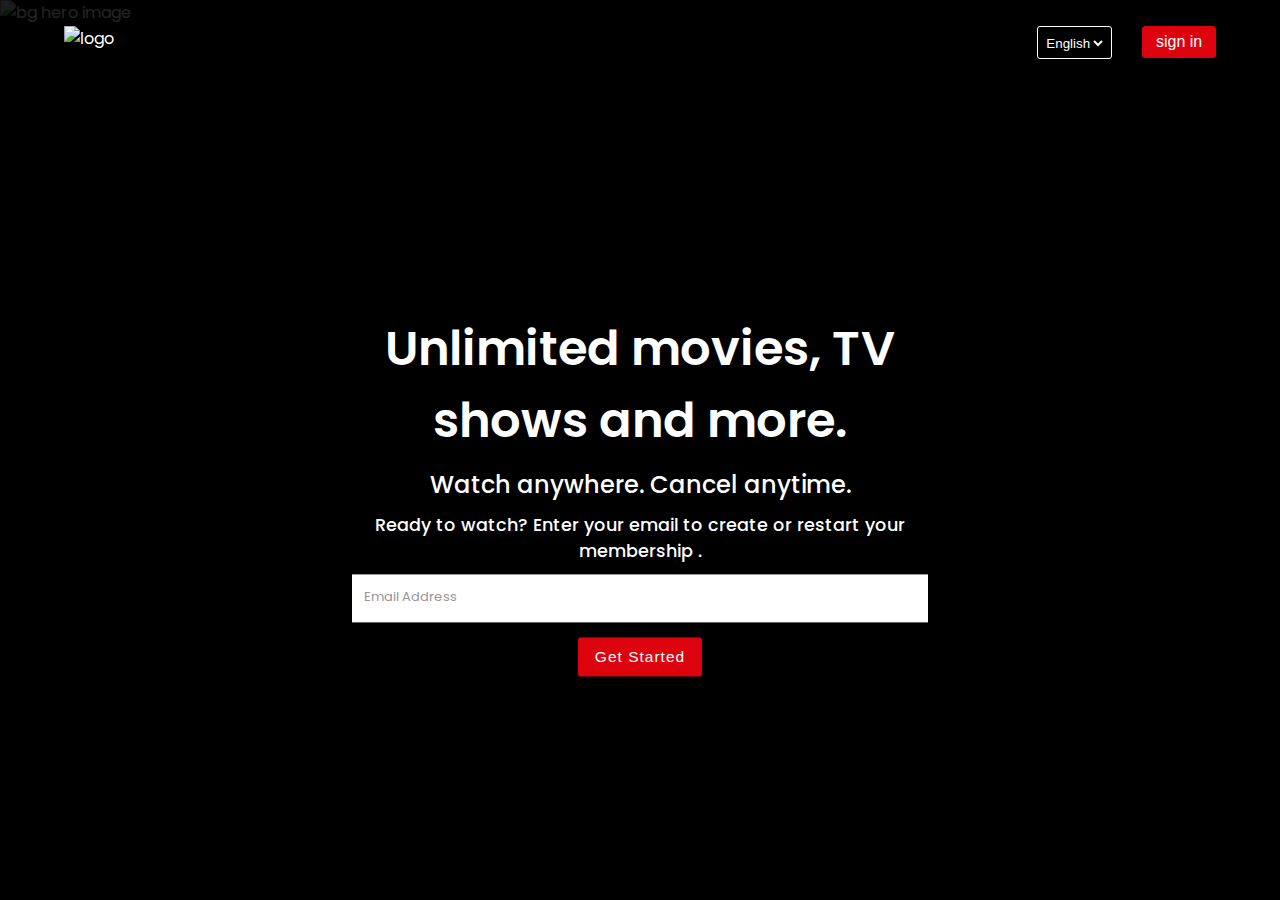
==== index.html @ 55afbf1a "initial commit" ====
<!DOCTYPE html>
<html lang="en">

<head>
    <meta charset="UTF-8">
    <meta http-equiv="X-UA-Compatible" content="IE=edge">
    <meta name="viewport" content="width=device-width, initial-scale=1.0">
    <title>Netflix Clone </title>
    <link rel="stylesheet" href="style.css">
    <link rel="stylesheet" href="https://pro.fontawesome.com/releases/v5.10.0/css/all.css" integrity="sha384-AYmEC3Yw5cVb3ZcuHtOA93w35dYTsvhLPVnYs9eStHfGJvOvKxVfELGroGkvsg+p" crossorigin="anonymous" />

</head>

<body>
    <header>
        <nav class="navbar">
            <div class="navbar__brand">
                <img class="brand__logo" src="https://www.freepnglogos.com/uploads/netflix-logo-0.png" alt="logo">
            </div>
            <div class="navbar__nav__items">
                <div class="nav__item">
                    <div class="dropdown__container">
                        <i class="fas fa-globe"></i>
                        <select name="languages" id="languagesSelect" class="languages__drop__down">
                            <option value="english" selected>English</option>
                            <option value="hindi" >hindi</option>
                        </select>
                    </div>
                </div>
                <div class="nav__item">
                    <button class="signin__button">sign in</button>
                </div>
            </div>
        </nav>
    </header>

    <main>
        <section class="hero">
            <div class="hero__bg__img__container">
                <img class="hero__bg__img" src="https://assets.nflxext.com/ffe/siteui/vlv3/c16cf196-e89e-4c46-8cc7-f2eca6fb0762/8a1bf43e-747e-44e3-a3b6-77a055300254/IN-en-20220103-popsignuptwoweeks-perspective_alpha_website_medium.jpg" alt="bg hero image">
            </div>
            <div class="hero__bg__overlay"></div>
            <div class="hero__card">
                <h1 class="hero__title">Unlimited movies, TV <br> shows and more.</h1>
                <p class="hero__subtitle">Watch anywhere. Cancel anytime. </p>
                <p class="hero__description">
                    Ready to watch? Enter your email to create or restart your membership .
                </p>
                <div class="email__form__container">
                    <div class="form__container">
                        <input type="email" class="email__input" placeholder=" ">
                        <label class="email__label">Email Address</label>
                    </div>
                    <button class="primary__button">Get Started <i class="fas fa-chevron-right"></i></button>
                </div>
            </div>
        </section>
    </main>

    <script src="script.js "></script>
</body>

</html>

</html>
---- style.css ----
@import url('https://fonts.googleapis.com/css2?family=Poppins:ital,wght@0,100;0,200;0,300;0,400;0,500;0,600;0,700;0,800;0,900;1,100;1,200;1,300;1,400;1,500;1,600;1,700;1,800;1,900&display=swap');
 :root {
     --red: #dc030f;
 }
 
 * {
     margin: 0;
     padding: 0;
     box-sizing: border-box;
     text-transform: initial;
 }
 
 body {
     background-color: black;
     color: white;
     font-family: 'Poppins', sans-serif;
 }
 
 .navbar {
     position: absolute;
     top: 0;
     width: 100%;
     display: flex;
     justify-content: space-between;
     padding: 3% 5%;
     z-index: 10;
 }
 
 .navbar__brand {
     width: 100px;
     height: 100%;
 }
 
 .brand__logo {
     width: 100%;
     height: 100%;
 }
 
 .languages__drop__down {
     background: transparent;
     border: none;
     color: white;
 }
 
 .languages__drop__down:focus {
     outline: none;
 }
 
 .dropdown__container {
     border: 1px solid white;
     padding: 0.1rem 0.2rem;
     border-radius: 3px;
     background: rgba(0, 0, 0, 0.4);
 }
 
 .signin__button {
     background-color: var(--red);
     border: 1px solid var(--red);
     padding: 0.3rem 0.4rem;
     border-radius: 3px;
     font-size: 16px;
     color: white;
 }
 
 .navbar__nav__items {
     display: flex;
     gap: .7rem;
 }
 
 .hero__bg__img__container {
     width: 100%;
     height: 85vh;
 }
 
 .hero__bg__img {
     width: 100%;
     height: 100%;
     object-fit: cover;
 }
 
 .hero__bg__overlay {
     position: absolute;
     inset: 0;
     width: 100%;
     height: 85vh;
     background: rgba(0, 0, 0, 0.4);
     background-image: linear-gradient( to top, rgba(0, 0, 0, 0.8) 0, rgba(0, 0, 0, 0) 60%, rgba(0, 0, 0, 0.8) 100%);
 }
 
 .hero__card {
     position: absolute;
     top: 20%;
     text-align: center;
     display: flex;
     flex-direction: column;
     gap: 10px;
 }
 
 .hero__title {
     font-weight: 600;
     font-size: 1.8rem;
 }
 
 .hero__subtitle,
 .hero__description {
     font-weight: 500;
     font-size: 1rem;
 }
 
 .email__input {
     border: none;
     background: transparent;
     width: 100%;
     height: 100%;
     padding-left: 7px;
 }
 
 .email__form__container {
     display: flex;
     flex-direction: column;
     justify-content: center;
     align-items: center;
     gap: 15px;
 }
 
 .form__container {
     background-color: white;
     width: 90%;
     height: 48px;
     position: relative;
 }
 
 .email__label {
     color: black;
     position: absolute;
     top: 28%;
     left: 2%;
     font-size: 13px;
     color: rgb(153, 149, 149);
     transition: 0.5s;
 }
 
 .email__input:focus+.email__label {
     top: 0.2rem;
     font-size: 10px;
 }
 
 .email__input:not(:placeholder-shown).email__input:not(:focus)+.email__label {
     top: 0.2rem;
     font-size: 10px;
 }
 
 .email__input:focus-visible {
     outline: none;
 }
 
 .primary__button {
     background-color: #dc030f;
     border: 1px solid #dc030f;
     color: white;
     padding: 0.6rem 1rem;
     border-radius: 2px;
     font-size: 15.5px;
     letter-spacing: 1px;
 }
 /* medium devices */
 
 @media(min-width: 768px) {
     .hero__bg__img__container {
         height: 100vh;
     }
     .hero__bg__overlay {
         height: 100vh;
     }
     .hero__card {
         top: 46%;
         left: 30%;
         transform: translate(-20%, -20%);
     }
     .hero__title {
         font-size: 3rem;
     }
     .hero__subtitle,
     .hero__description {
         font-weight: 500;
         font-size: 1.5rem;
     }
 }
 /* laptop devices  */
 
 @media(min-width: 1024px) {
     .navbar {
         padding: 2% 5%;
     }
     .navbar__brand {
         width: 140px;
     }
     .dropdown__container {
         padding: 0.2rem 0.3rem;
         font-size: 16px;
     }
     .signin__button {
         padding: 0.4rem 0.8rem;
         font-size: 16px;
     }
     .navbar__nav__items {
         gap: 30px;
     }
     .hero__card {
         top: 55%;
         left: 50%;
         transform: translate(-50%, -50%);
     }
     .hero__description {
         /* font-weight: 400; */
         font-size: 1.1rem;
     }
 }
 /* large screen devices */
 
 @media(min-width:1254px) {}
 
 @media(min-width:1254px) {}
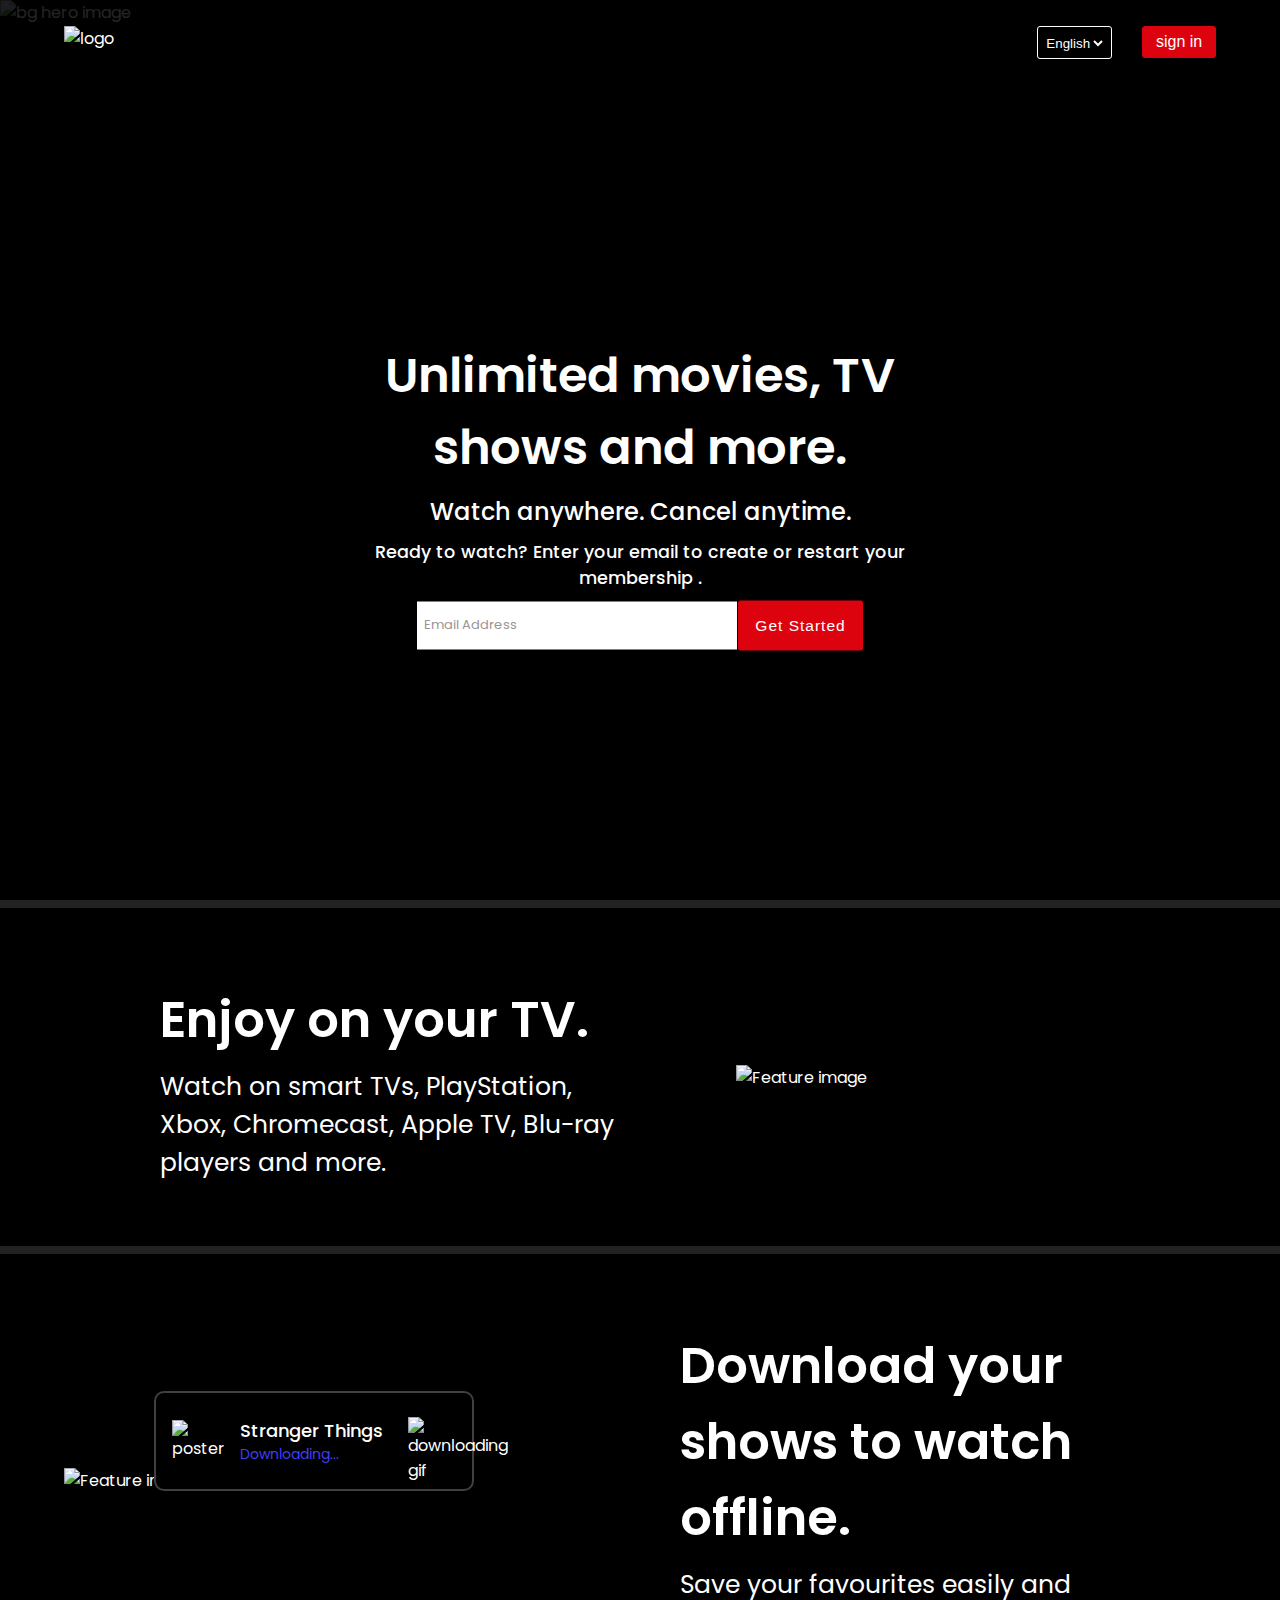
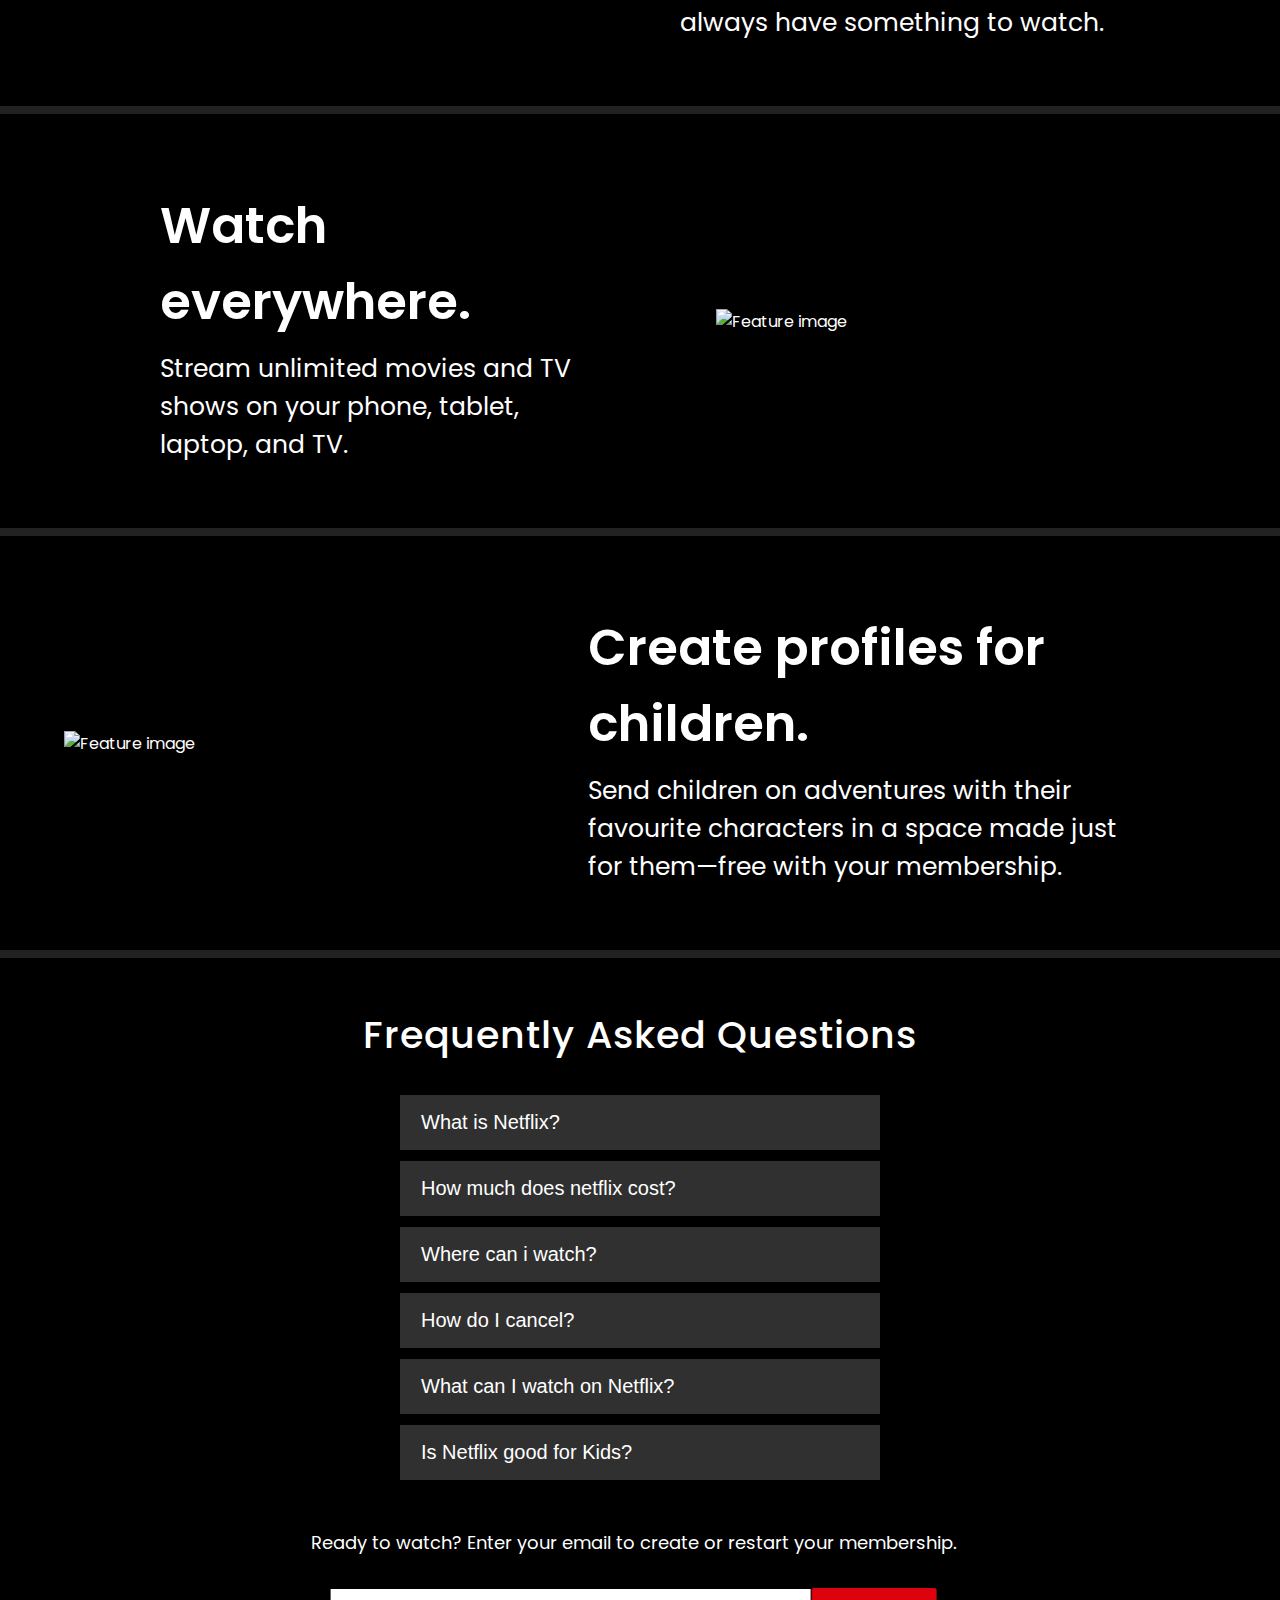
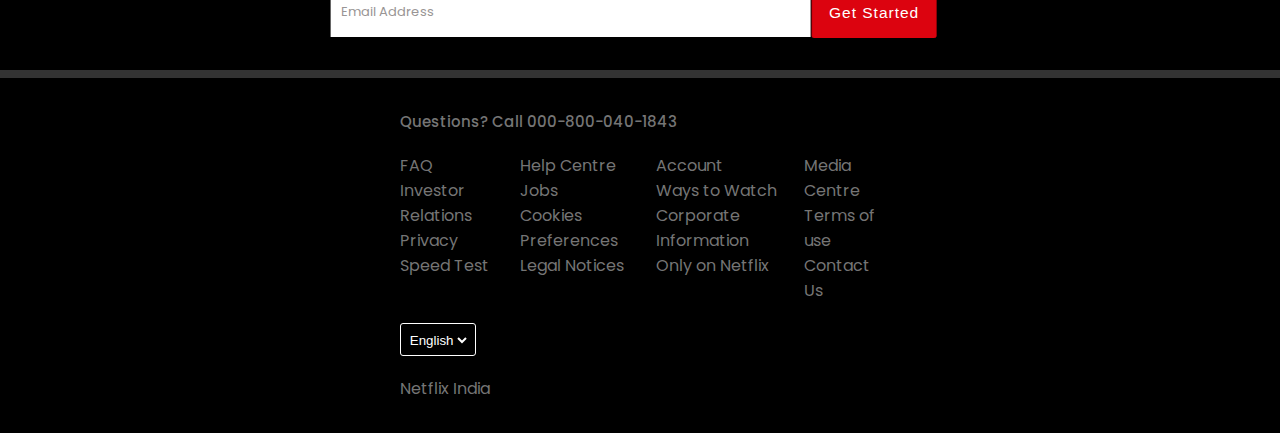
==== commit af73b47f: "updated files" ====
--- a/index.html
+++ b/index.html
@@ -5,10 +5,12 @@
     <meta charset="UTF-8">
     <meta http-equiv="X-UA-Compatible" content="IE=edge">
     <meta name="viewport" content="width=device-width, initial-scale=1.0">
-    <title>Netflix Clone </title>
     <link rel="stylesheet" href="style.css">
     <link rel="stylesheet" href="https://pro.fontawesome.com/releases/v5.10.0/css/all.css" integrity="sha384-AYmEC3Yw5cVb3ZcuHtOA93w35dYTsvhLPVnYs9eStHfGJvOvKxVfELGroGkvsg+p" crossorigin="anonymous" />
-
+    <link rel="preconnect" href="https://fonts.googleapis.com" />
+    <link rel="preconnect" href="https://fonts.gstatic.com" crossorigin />
+    <link href="https://fonts.googleapis.com/css2?family=Poppins:ital,wght@0,100;0,200;0,300;0,400;0,500;0,600;0,700;0,800;0,900;1,100;1,200;1,300;1,400;1,500;1,600;1,700;1,800;1,900&display=swap" rel="stylesheet" />
+    <title>Netflix </title>
 </head>
 
 <body>
@@ -28,7 +30,7 @@
                     </div>
                 </div>
                 <div class="nav__item">
-                    <button class="signin__button">sign in</button>
+                    <button class="signin__button" onclick="signin()">sign in</button>
                 </div>
             </div>
         </nav>
@@ -51,15 +53,228 @@
                         <input type="email" class="email__input" placeholder=" ">
                         <label class="email__label">Email Address</label>
                     </div>
-                    <button class="primary__button">Get Started <i class="fas fa-chevron-right"></i></button>
+                    <button class="primary__button" onclick="signin()">Get Started <i class="fas fa-chevron-right"></i></button>
                 </div>
             </div>
         </section>
     </main>
+    <section class="features__container">
+        <!-- Feature 1 -->
+        <div class="feature">
+            <div class="feature__details">
+                <h3 class="feature__title">Enjoy on your TV.</h3>
+                <h5 class="feature__sub__title">
+                    Watch on smart TVs, PlayStation, Xbox, Chromecast, Apple TV, Blu-ray players and more.
+                </h5>
+            </div>
+            <div class="feature__image__container">
+                <img src="https://assets.nflxext.com/ffe/siteui/acquisition/ourStory/fuji/desktop/tv.png" alt="Feature image" class="feature__image" />
+                <div class="feature__backgroud__video__container">
+                    <video autoplay="" loop="" muted="" class="feature__backgroud__video">
+                <source
+                  src="https://assets.nflxext.com/ffe/siteui/acquisition/ourStory/fuji/desktop/video-tv-in-0819.m4v"
+                  type="video/mp4"
+                />
+              </video>
+                </div>
+            </div>
+        </div>
+        <!-- Feature 2 -->
+        <div class="feature">
+            <div class="feature__details">
+                <h3 class="feature__title">
+                    Download your shows to watch offline.
+                </h3>
+                <h5 class="feature__sub__title">
+                    Save your favourites easily and always have something to watch.
+                </h5>
+            </div>
+            <div class="feature__image__container">
+                <img src="https://assets.nflxext.com/ffe/siteui/acquisition/ourStory/fuji/desktop/mobile-0819.jpg" alt="Feature image" class="feature__image" />
+                <div class="feature__2__poster__container">
+                    <div class="poster__container">
+                        <img src="https://assets.nflxext.com/ffe/siteui/acquisition/ourStory/fuji/desktop/boxshot.png" alt="poster" class="poster" />
+                    </div>
+                    <div class="poster__details">
+                        <h4>Stranger Things</h4>
+                        <h6>Downloading...</h6>
+                    </div>
+                    <div class="download__gif__container">
+                        <img src="https://assets.nflxext.com/ffe/siteui/acquisition/ourStory/fuji/desktop/download-icon.gif" alt="downloading gif" class="gif" />
+                    </div>
+                </div>
+            </div>
+        </div>
+        <!-- Feature 3 -->
+        <div class="feature">
+            <div class="feature__details">
+                <h3 class="feature__title">Watch everywhere.</h3>
+                <h5 class="feature__sub__title">
+                    Stream unlimited movies and TV shows on your phone, tablet, laptop, and TV.
+                </h5>
+            </div>
+            <div class="feature__image__container feature__3__image__container">
+                <img src="https://assets.nflxext.com/ffe/siteui/acquisition/ourStory/fuji/desktop/device-pile-in.png" alt="Feature image" class="feature__image feature__3__image" />
+                <div class="
+                feature__backgroud__video__container
+                feature__3__backgroud__video__container
+              ">
+                    <video autoplay="" loop="" muted="" class="feature__backgroud__video feature__3__backgroud__video">
+                <source
+                  src="https://assets.nflxext.com/ffe/siteui/acquisition/ourStory/fuji/desktop/video-devices-in.m4v"
+                  type="video/mp4"
+                />
+              </video>
+                </div>
+            </div>
+        </div>
+        <!-- Feature 4 -->
+        <div class="feature">
+            <div class="feature__details">
+                <h3 class="feature__title">Create profiles for children.</h3>
+                <h5 class="feature__sub__title">
+                    Send children on adventures with their favourite characters in a space made just for them—free with your membership.
+                </h5>
+            </div>
+            <div class="feature__image__container">
+                <img src="https://occ-0-4023-2164.1.nflxso.net/dnm/api/v6/19OhWN2dO19C9txTON9tvTFtefw/AAAABVxdX2WnFSp49eXb1do0euaj-F8upNImjofE77XStKhf5kUHG94DPlTiGYqPeYNtiox-82NWEK0Ls3CnLe3WWClGdiJP.png?r=5cf" alt="Feature image" class="feature__image" />
+            </div>
+        </div>
+    </section>
+    <section class="FAQ__list__container">
+        <h1 class="FAQ__heading">Frequently Asked Questions</h1>
+        <div class="FAQ__list">
+            <div class="FAQ__accordian">
+                <button class="FAQ__title">
+              What is Netflix?<i class="fal fa-plus"></i>
+            </button>
+                <div class="FAQ__visible">
+                    <p>
+                        Netflix is a streaming service that offers a wide variety of award-winning TV shows, movies, anime, documentaries and more – on thousands of internet-connected devices.
+                    </p>
+                    <p>
+                        You can watch as much as you want, whenever you want, without a single ad – all for one low monthly price. There's always something new to discover, and new TV shows and movies are added every week!
+                    </p>
+                </div>
+            </div>
+            <div class="FAQ__accordian">
+                <button class="FAQ__title">
+              How much does netflix cost?<i class="fal fa-plus"></i>
+            </button>
+                <div class="FAQ__visible">
+                    <p>
+                        Watch Netflix on your smartphone, tablet, Smart TV, laptop, or streaming device, all for one fixed monthly fee. Plans range from ₹ 199 to ₹ 799 a month. No extra costs, no contracts.
+                    </p>
+                </div>
+            </div>
+            <div class="FAQ__accordian">
+                <button class="FAQ__title">
+              Where can i watch?<i class="fal fa-plus"></i>
+            </button>
+                <div class="FAQ__visible">
+                    <p>
+                        Watch anywhere, anytime, on an unlimited number of devices. Sign in with your Netflix account to watch instantly on the web at netflix.com from your personal computer or on any internet-connected device that offers the Netflix app, including smart TVs,
+                        smartphones, tablets, streaming media players and game consoles.
+                    </p>
+                    <p>
+                        You can also download your favourite shows with the iOS, Android, or Windows 10 app. Use downloads to watch while you're on the go and without an internet connection. Take Netflix with you anywhere.
+                    </p>
+                </div>
+            </div>
+            <div class="FAQ__accordian">
+                <button class="FAQ__title">
+              How do I cancel?<i class="fal fa-plus"></i>
+            </button>
+                <div class="FAQ__visible">
+                    <p>
+                        Netflix is flexible. There are no annoying contracts and no commitments. You can easily cancel your account online in two clicks. There are no cancellation fees – start or stop your account anytime.
+                    </p>
+                </div>
+            </div>
+            <div class="FAQ__accordian">
+                <button class="FAQ__title">
+              What can I watch on Netflix?<i class="fal fa-plus"></i>
+            </button>
+                <div class="FAQ__visible">
+                    <p>
+                        Netflix has an extensive library of feature films, documentaries, TV shows, anime, award-winning Netflix originals, and more. Watch as much as you want, anytime you want.
+                    </p>
+                </div>
+            </div>
+            <div class="FAQ__accordian">
+                <button class="FAQ__title">
+              Is Netflix good for Kids?<i class="fal fa-plus"></i>
+            </button>
+                <div class="FAQ__visible">
+                    <p>
+                        The Netflix Kids experience is included in your membership to give parents control while kids enjoy family-friendly TV shows and films in their own space.</br>
+                        </br>
+
+                        Kids profiles come with PIN-protected parental controls that let you restrict the maturity rating of content kids can watch and block specific titles you don’t want kids to see.
+                    </p>
+                </div>
+            </div>
+        </div>
+        <div class="FAQ__get__started__email">
+            <h3>
+                Ready to watch? Enter your email to create or restart your membership.
+            </h3>
+            <div class="email__form__container">
+                <div class="form__container">
+                    <input type="email" class="email__input" placeholder=" " />
+                    <label class="email__label">Email Address</label>
+                </div>
+                <button class="primary__button" onclick="signin()">Get Started <i class="fal fa-chevron-right"></i>
+            </button>
+            </div>
+        </div>
+    </section>
+    </main>
+
+    <footer>
+        <div class="footer__row__1">
+            <h4>Questions? Call 000-800-040-1843</h4>
+        </div>
+        <div class="footer__row__2">
+            <div class="column__1">
+                <p>FAQ</p>
+                <p>Investor Relations</p>
+                <p>Privacy</p>
+                <p>Speed Test</p>
+            </div>
+            <div class="column__2">
+                <p>Help Centre</p>
+                <p>Jobs</p>
+                <p>Cookies Preferences</p>
+                <p>Legal Notices</p>
+            </div>
+            <div class="column__3">
+                <p>Account</p>
+                <p>Ways to Watch</p>
+                <p>Corporate Information</p>
+                <p>Only on Netflix</p>
+            </div>
+            <div class="column__4">
+                <p>Media Centre</p>
+                <p>Terms of use</p>
+                <p>Contact Us</p>
+            </div>
+        </div>
+        <div c555555555555lass="footer__row__3">
+            <div class="dropdown__container">
+                <i class="fas fa-globe"></i>
+                <select name="languages" id="languagesSelect" class="languages__drop__down">
+            <option value="english" selected>English</option>
+            <option value="hindi">Hindi</option>
+          </select>
+            </div>
+        </div>
+        <div class="footer__row__4">
+            <p>Netflix India</p>
+        </div>
+    </footer>
 
     <script src="script.js "></script>
 </body>
 
-</html>
-
 </html>--- a/style.css
+++ b/style.css
@@ -1,223 +1,532 @@
- @import url('https://fonts.googleapis.com/css2?family=Poppins:ital,wght@0,100;0,200;0,300;0,400;0,500;0,600;0,700;0,800;0,900;1,100;1,200;1,300;1,400;1,500;1,600;1,700;1,800;1,900&display=swap');
- :root {
-     --red: #dc030f;
- }
- 
- * {
-     margin: 0;
-     padding: 0;
-     box-sizing: border-box;
-     text-transform: initial;
- }
- 
- body {
-     background-color: black;
-     color: white;
-     font-family: 'Poppins', sans-serif;
- }
- 
- .navbar {
-     position: absolute;
-     top: 0;
-     width: 100%;
-     display: flex;
-     justify-content: space-between;
-     padding: 3% 5%;
-     z-index: 10;
- }
- 
- .navbar__brand {
-     width: 100px;
-     height: 100%;
- }
- 
- .brand__logo {
-     width: 100%;
-     height: 100%;
- }
- 
- .languages__drop__down {
-     background: transparent;
-     border: none;
-     color: white;
- }
- 
- .languages__drop__down:focus {
-     outline: none;
- }
- 
- .dropdown__container {
-     border: 1px solid white;
-     padding: 0.1rem 0.2rem;
-     border-radius: 3px;
-     background: rgba(0, 0, 0, 0.4);
- }
- 
- .signin__button {
-     background-color: var(--red);
-     border: 1px solid var(--red);
-     padding: 0.3rem 0.4rem;
-     border-radius: 3px;
-     font-size: 16px;
-     color: white;
- }
- 
- .navbar__nav__items {
-     display: flex;
-     gap: .7rem;
- }
- 
- .hero__bg__img__container {
-     width: 100%;
-     height: 85vh;
- }
- 
- .hero__bg__img {
-     width: 100%;
-     height: 100%;
-     object-fit: cover;
- }
- 
- .hero__bg__overlay {
-     position: absolute;
-     inset: 0;
-     width: 100%;
-     height: 85vh;
-     background: rgba(0, 0, 0, 0.4);
-     background-image: linear-gradient( to top, rgba(0, 0, 0, 0.8) 0, rgba(0, 0, 0, 0) 60%, rgba(0, 0, 0, 0.8) 100%);
- }
- 
- .hero__card {
-     position: absolute;
-     top: 20%;
-     text-align: center;
-     display: flex;
-     flex-direction: column;
-     gap: 10px;
- }
- 
- .hero__title {
-     font-weight: 600;
-     font-size: 1.8rem;
- }
- 
- .hero__subtitle,
- .hero__description {
-     font-weight: 500;
-     font-size: 1rem;
- }
- 
- .email__input {
-     border: none;
-     background: transparent;
-     width: 100%;
-     height: 100%;
-     padding-left: 7px;
- }
- 
- .email__form__container {
-     display: flex;
-     flex-direction: column;
-     justify-content: center;
-     align-items: center;
-     gap: 15px;
- }
- 
- .form__container {
-     background-color: white;
-     width: 90%;
-     height: 48px;
-     position: relative;
- }
- 
- .email__label {
-     color: black;
-     position: absolute;
-     top: 28%;
-     left: 2%;
-     font-size: 13px;
-     color: rgb(153, 149, 149);
-     transition: 0.5s;
- }
- 
- .email__input:focus+.email__label {
-     top: 0.2rem;
-     font-size: 10px;
- }
- 
- .email__input:not(:placeholder-shown).email__input:not(:focus)+.email__label {
-     top: 0.2rem;
-     font-size: 10px;
- }
- 
- .email__input:focus-visible {
-     outline: none;
- }
- 
- .primary__button {
-     background-color: #dc030f;
-     border: 1px solid #dc030f;
-     color: white;
-     padding: 0.6rem 1rem;
-     border-radius: 2px;
-     font-size: 15.5px;
-     letter-spacing: 1px;
- }
- /* medium devices */
- 
- @media(min-width: 768px) {
-     .hero__bg__img__container {
-         height: 100vh;
-     }
-     .hero__bg__overlay {
-         height: 100vh;
-     }
-     .hero__card {
-         top: 46%;
-         left: 30%;
-         transform: translate(-20%, -20%);
-     }
-     .hero__title {
-         font-size: 3rem;
-     }
-     .hero__subtitle,
-     .hero__description {
-         font-weight: 500;
-         font-size: 1.5rem;
-     }
- }
- /* laptop devices  */
- 
- @media(min-width: 1024px) {
-     .navbar {
-         padding: 2% 5%;
-     }
-     .navbar__brand {
-         width: 140px;
-     }
-     .dropdown__container {
-         padding: 0.2rem 0.3rem;
-         font-size: 16px;
-     }
-     .signin__button {
-         padding: 0.4rem 0.8rem;
-         font-size: 16px;
-     }
-     .navbar__nav__items {
-         gap: 30px;
-     }
-     .hero__card {
-         top: 55%;
-         left: 50%;
-         transform: translate(-50%, -50%);
-     }
-     .hero__description {
-         /* font-weight: 400; */
-         font-size: 1.1rem;
-     }
- }
- /* large screen devices */
- 
- @media(min-width:1254px) {}
- 
- @media(min-width:1254px) {}+:root {
+    --red: #dc030f;
+}
+
+* {
+    margin: 0;
+    padding: 0;
+    box-sizing: border-box;
+    text-transform: initial;
+}
+
+body {
+    background-color: black;
+    color: white;
+    font-family: 'Poppins', sans-serif;
+}
+
+.navbar {
+    position: absolute;
+    top: 0;
+    width: 100%;
+    display: flex;
+    justify-content: space-between;
+    padding: 3% 5%;
+    z-index: 10;
+}
+
+.navbar__brand {
+    width: 100px;
+    height: 100%;
+}
+
+.brand__logo {
+    width: 100%;
+    height: 100%;
+}
+
+.languages__drop__down {
+    background: transparent;
+    border: none;
+    color: white;
+}
+
+.languages__drop__down:focus {
+    outline: none;
+}
+
+.dropdown__container {
+    border: 1px solid white;
+    padding: 0.1rem 0.2rem;
+    border-radius: 3px;
+    background: rgba(0, 0, 0, 0.4);
+}
+
+.signin__button {
+    background-color: var(--red);
+    border: 1px solid var(--red);
+    padding: 0.3rem 0.4rem;
+    border-radius: 3px;
+    font-size: 16px;
+    color: white;
+}
+
+.navbar__nav__items {
+    display: flex;
+    gap: .7rem;
+}
+
+.hero__bg__img__container {
+    width: 100%;
+    height: 85vh;
+}
+
+.hero__bg__img {
+    width: 100%;
+    height: 100%;
+    object-fit: cover;
+}
+
+.hero__bg__overlay {
+    position: absolute;
+    inset: 0;
+    width: 100%;
+    height: 85vh;
+    background: rgba(0, 0, 0, 0.4);
+    background-image: linear-gradient( to top, rgba(0, 0, 0, 0.8) 0, rgba(0, 0, 0, 0) 60%, rgba(0, 0, 0, 0.8) 100%);
+}
+
+.hero__card {
+    position: absolute;
+    top: 20%;
+    text-align: center;
+    display: flex;
+    flex-direction: column;
+    gap: 10px;
+}
+
+.hero__title {
+    font-weight: 600;
+    font-size: 1.8rem;
+}
+
+.hero__subtitle,
+.hero__description {
+    font-weight: 500;
+    font-size: 1rem;
+}
+
+.email__input {
+    border: none;
+    background: transparent;
+    width: 100%;
+    height: 100%;
+    padding-left: 7px;
+}
+
+.email__form__container {
+    display: flex;
+    flex-direction: column;
+    justify-content: center;
+    align-items: center;
+    gap: 15px;
+}
+
+.form__container {
+    background-color: white;
+    width: 90%;
+    height: 48px;
+    position: relative;
+}
+
+.email__label {
+    color: black;
+    position: absolute;
+    top: 28%;
+    left: 2%;
+    font-size: 13px;
+    color: rgb(153, 149, 149);
+    transition: 0.5s;
+}
+
+.email__input:focus+.email__label {
+    top: 0.2rem;
+    font-size: 10px;
+}
+
+.email__input:not(:placeholder-shown).email__input:not(:focus)+.email__label {
+    top: 0.2rem;
+    font-size: 10px;
+}
+
+.email__input:focus-visible {
+    outline: none;
+}
+
+.primary__button {
+    background-color: #dc030f;
+    border: 1px solid #dc030f;
+    color: white;
+    padding: 0.6rem 1rem;
+    border-radius: 2px;
+    font-size: 15.5px;
+    letter-spacing: 1px;
+}
+
+.primary__button {
+    cursor: pointer;
+}
+
+.feature {
+    border-top: 8px solid #222;
+    padding: 2rem 1rem;
+}
+
+.feature__details {
+    text-align: center;
+}
+
+.feature__title {
+    font-size: 25px;
+    font-weight: 600;
+    margin: 10px 0;
+}
+
+.feature__sub__title {
+    font-size: 15px;
+    font-weight: 400;
+}
+
+.feature__image__container {
+    width: 100%;
+    position: relative;
+}
+
+.feature__image {
+    width: 100%;
+}
+
+.feature__backgroud__video__container {
+    position: absolute;
+    width: 100%;
+    top: 20%;
+    left: 13%;
+    height: 100%;
+    max-width: 73%;
+    max-height: 54%;
+    z-index: -2;
+}
+
+.feature__backgroud__video {
+    width: 100%;
+}
+
+.feature__2__poster__container {
+    position: absolute;
+    bottom: 8%;
+    left: 50%;
+    transform: translateX(-50%);
+    width: 100%;
+    max-width: 16em;
+    display: flex;
+    align-items: center;
+    background-color: black;
+    border: 2px solid rgba(255, 255, 255, 0.25);
+    border-radius: 10px;
+    height: 60px;
+    padding: 0.25rem 0.6rem;
+    gap: 15px;
+}
+
+.poster__container {
+    width: 20%;
+}
+
+.poster {
+    width: 100%;
+    height: 100%;
+}
+
+.poster__details {
+    width: 60%;
+}
+
+.poster__details>h4 {
+    font-size: 13px;
+    font-weight: 500;
+}
+
+.poster__details>h6 {
+    font-size: 12px;
+    font-weight: 400;
+    color: rgb(63, 63, 246);
+}
+
+.download__gif__container {
+    width: 20%;
+    height: 100%;
+}
+
+.gif {
+    width: 100%;
+    height: 100%;
+}
+
+.feature__3__backgroud__video__container {
+    max-width: 63%;
+    max-height: 47%;
+    z-index: -2;
+    top: 9%;
+    left: 19%;
+}
+
+.FAQ__accordian {
+    width: 100%;
+}
+
+.FAQ__title {
+    width: 100%;
+    display: flex;
+    justify-content: space-between;
+    padding: 15px 20px;
+    font-size: 18px;
+    background-color: #303030;
+    border: 1px solid #303030;
+    color: white;
+}
+
+.FAQ__title {
+    cursor: pointer;
+}
+
+.FAQ__visible {
+    background-color: #303030;
+    border-top: 1px solid black;
+    max-height: 0;
+    overflow: hidden;
+    transition: max-height 0.5s ease-in-out;
+}
+
+.FAQ__visible>p {
+    margin: 1rem;
+}
+
+.FAQ__list__container {
+    border-top: 8px solid #222;
+    padding: 2rem 0;
+}
+
+.FAQ__heading {
+    font-size: 20px;
+    text-align: center;
+    font-weight: 600;
+    margin: 1rem 3rem;
+}
+
+.FAQ__list {
+    display: flex;
+    flex-direction: column;
+    justify-content: center;
+    align-items: center;
+    gap: 10px;
+}
+
+.FAQ__get__started__email {
+    text-align: center;
+}
+
+.FAQ__get__started__email>h3 {
+    font-size: 18px;
+    font-weight: 400;
+    margin: 2rem 0;
+}
+
+footer {
+    border-top: 8px solid #333;
+    padding: 2rem 1rem;
+    color: #757575;
+    display: flex;
+    flex-direction: column;
+    gap: 20px;
+}
+
+.footer__row__2 {
+    display: flex;
+    flex-wrap: wrap;
+    justify-content: space-around;
+    gap: 20px;
+}
+
+.footer__row__1>h4 {
+    font-size: 15px;
+    font-weight: 500;
+}
+
+.footer__row__3>.dropdown__container {
+    width: fit-content;
+    border: 1px solid #757575;
+    color: #757575;
+}
+
+.footer__row__3>.dropdown__container>.language__drop__down {
+    color: #757575;
+}
+
+
+/* medium devices */
+
+@media(min-width: 768px) {
+    .hero__bg__img__container {
+        height: 100vh;
+    }
+    .hero__bg__overlay {
+        height: 100vh;
+    }
+    .hero__card {
+        top: 46%;
+        left: 30%;
+        transform: translate(-20%, -20%);
+    }
+    .hero__title {
+        font-size: 3rem;
+    }
+    .hero__subtitle,
+    .hero__description {
+        font-weight: 500;
+        font-size: 1.5rem;
+    }
+    .feature {
+        padding: 4rem;
+    }
+    .feature__title {
+        font-size: 35px;
+    }
+    .feature__sub__title {
+        font-size: 20px;
+    }
+    .feature__2__poster__container {
+        max-width: 26em;
+        height: 85px;
+    }
+    .poster__container {
+        width: 15%;
+    }
+    .download__gif__container {
+        width: 3rem;
+        height: 3rem;
+    }
+    .poster__details>h4 {
+        font-size: 18px;
+    }
+    .poster__details>h6 {
+        font-size: 14px;
+    }
+    .FAQ__title {
+        font-size: 20px;
+    }
+    .FAQ__heading {
+        font-size: 38px;
+        font-weight: 500;
+        letter-spacing: 1px;
+    }
+    .FAQ__list {
+        padding: 1rem 5rem;
+    }
+    .FAQ__get__started__email {
+        width: 75%;
+        display: flex;
+        flex-direction: column;
+        justify-content: center;
+        transform: translateX(15%);
+    }
+}
+
+
+/* laptop devices  */
+
+@media(min-width: 1024px) {
+    .navbar {
+        padding: 2% 5%;
+    }
+    .navbar__brand {
+        width: 140px;
+    }
+    .dropdown__container {
+        padding: 0.2rem 0.3rem;
+        font-size: 16px;
+    }
+    .signin__button {
+        padding: 0.4rem 0.8rem;
+        font-size: 16px;
+    }
+    .navbar__nav__items {
+        gap: 30px;
+    }
+    .hero__card {
+        top: 55%;
+        left: 50%;
+        transform: translate(-50%, -50%);
+    }
+    .hero__description {
+        /* font-weight: 400; */
+        font-size: 1.1rem;
+    }
+    .form__container {
+        width: 50%;
+    }
+    .email__form__container {
+        flex-direction: row;
+        align-items: center;
+        gap: 1px;
+    }
+    .primary__button {
+        height: 50px;
+    }
+    .feature {
+        display: flex;
+        align-items: center;
+        justify-content: space-between;
+        gap: 20px;
+    }
+    .feature__details {
+        text-align: left;
+        padding: 0 6rem;
+    }
+    .feature__title {
+        font-size: 50px;
+    }
+    .feature__sub__title {
+        font-size: 25px;
+    }
+    .feature__image__container {
+        max-width: 500px;
+    }
+    .feature:nth-child(even) {
+        flex-direction: row-reverse;
+    }
+    .feature__2__poster__container {
+        max-width: 20em;
+        height: 100px;
+        padding: 1rem;
+    }
+    .poster__container {
+        width: 20%;
+    }
+    .FAQ__list {
+        padding: 1rem 25rem;
+    }
+    .FAQ__get__started__email {
+        transform: translateX(16%);
+    }
+    footer {
+        padding: 2rem 25rem;
+        justify-content: flex-start;
+        text-align: left;
+        align-items: flex-start;
+    }
+    .footer__row__2 {
+        justify-content: space-between;
+        align-items: flex-start;
+        flex-wrap: nowrap;
+    }
+    .footer__row__1,
+    .footer__row__3,
+    .footer__row__4 {
+        align-self: flex-start;
+    }
+}
+
+
+/* large screen devices */
+
+@media(min-width:1254px) {}